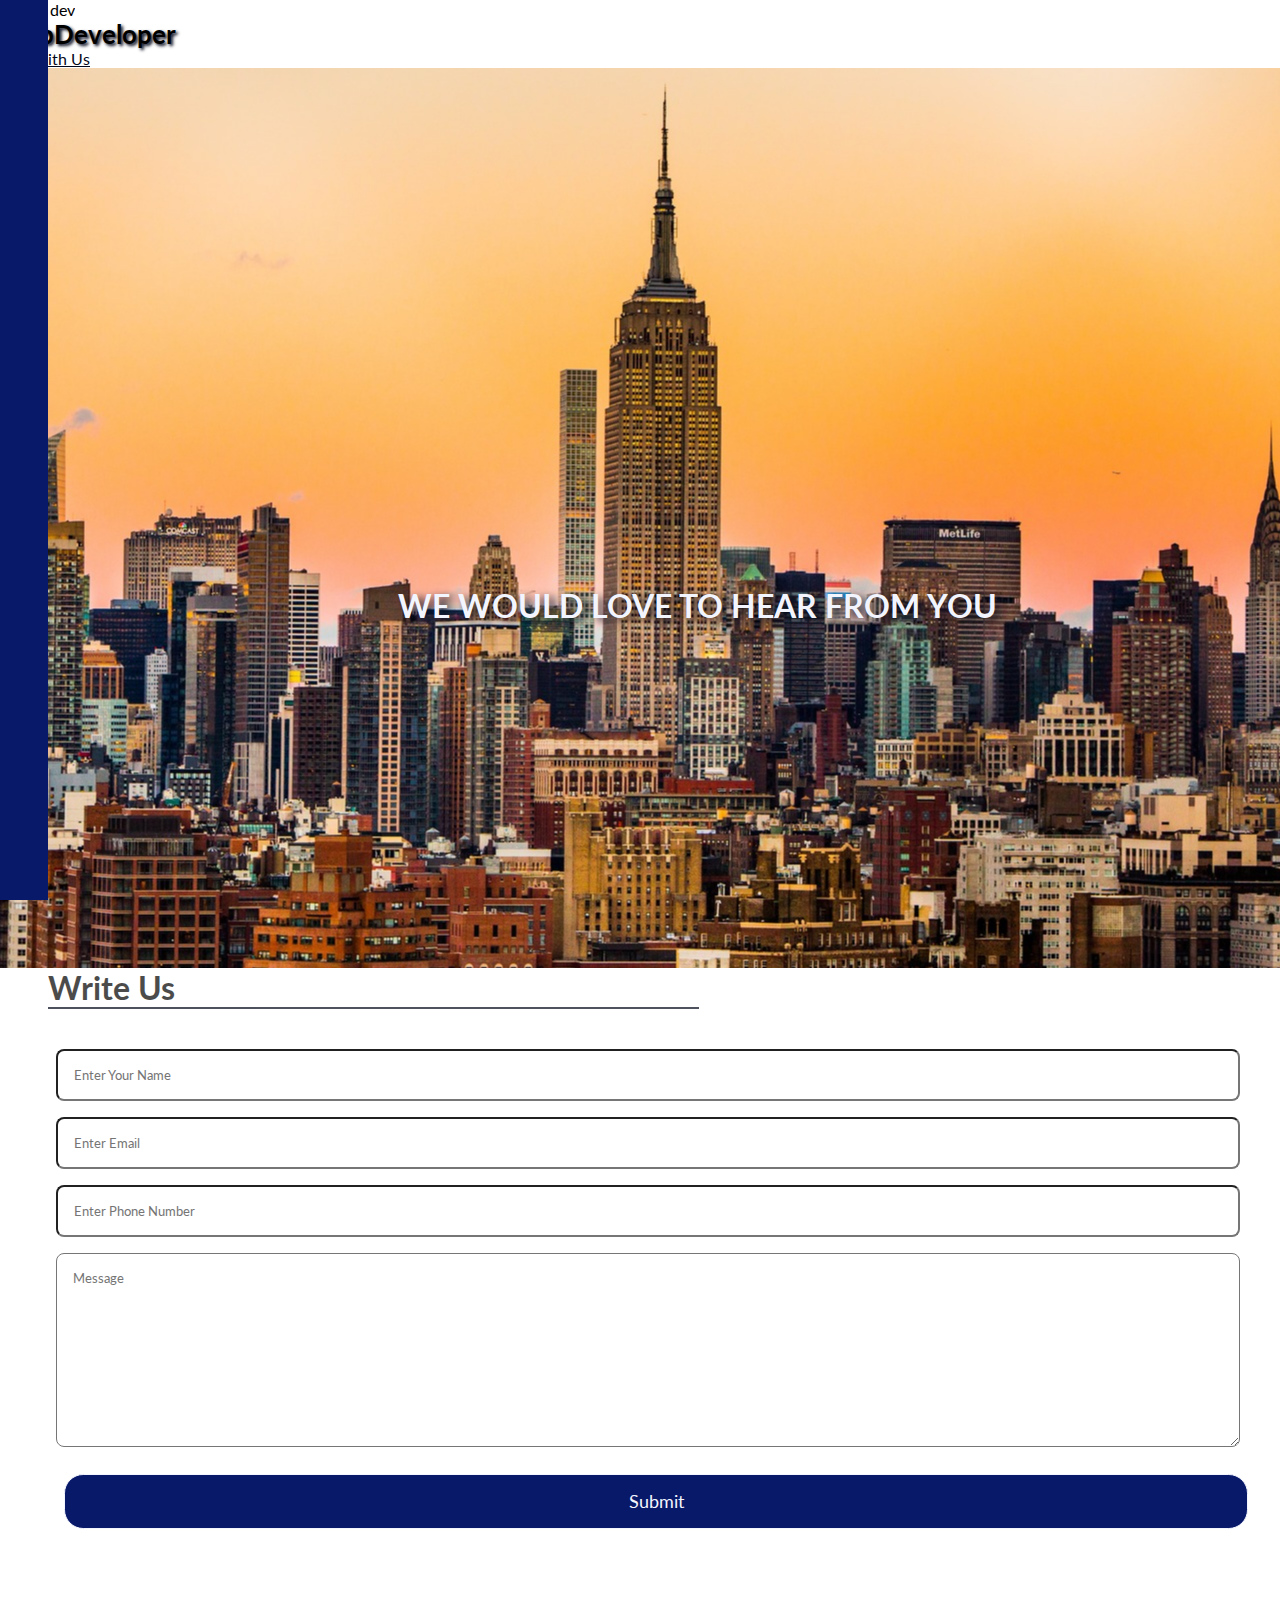
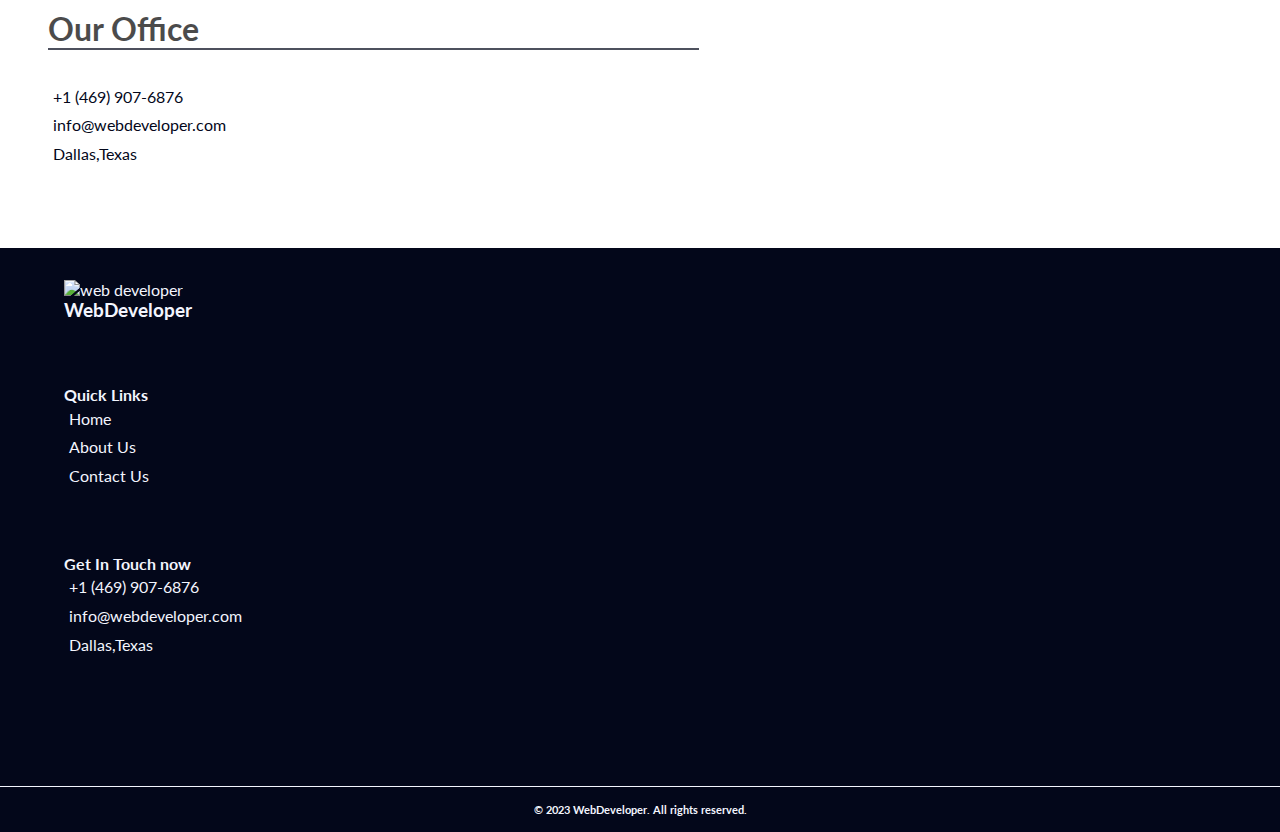
==== pages/contactUs.html @ cac0d7f2 "add contact us and about us pages" ====
<!DOCTYPE html>
<html lang="en">

<head>
    <meta charset="UTF-8">
    <meta name="title" content="contact with Web Developer">
    <meta name="description" content="You can have contact with us">
    <meta name="keywords" content="contact with web developer ">
    <meta name="author" content="Amir Famili">
    <meta name="robots" content="follow, index">
    <meta http-equiv="X-UA-Compatible" content="IE=edge">
    <meta name="viewport" content="width=device-width, initial-scale=1.0">

    <link rel="stylesheet" href="../css/style.css">
    <link rel="stylesheet" href="../css/contactUs.css">
    <!-- Bootstrap -->
    <link rel="stylesheet" href="https://cdn.jsdelivr.net/npm/bootstrap@4.1.3/dist/css/bootstrap.min.css"
        integrity="sha384-MCw98/SFnGE8fJT3GXwEOngsV7Zt27NXFoaoApmYm81iuXoPkFOJwJ8ERdknLPMO" crossorigin="anonymous">

    <!-- End Bootstrap -->

    <!-- FontAwesome -->
    <link href="https://use.fontawesome.com/releases/v6.4.2/css/all.css" rel="stylesheet">
    <!-- End FontAwesome -->


    <!-- AOS Animation -->
    <link rel="stylesheet" href="https://unpkg.com/aos@next/dist/aos.css" />
    <!-- End AOS Animation -->

    <title>About Web Developer</title>
</head>


<body>

    <!-- * Header -->
    <div class="header-section">
        <div class="icon-top">
            <i class="fa-solid fa-bars  "></i>
        </div>

        <div class="icon-bottom">
            <a href="https://github.com/AmirFamili">
                <i class="icon-4  fa-brands fa-github"></i>
            </a>

            <a href="https://stackoverflow.com/users/22900969/amir-famili">
                <i class="icon-3  fa-brands fa-stack-overflow"></i>
            </a>

            <a href="https://stackoverflow.com/users/22900969/amir-famili">
                <i class="icon-2  fa-brands fa-facebook"></i>
            </a>

            <a href="https://stackoverflow.com/users/22900969/amir-famili">
                <i class="icon-1  fa-brands fa-telegram"></i>
            </a>
        </div>

    </div>
    <!-- * End Header -->


    <!-- * Main section -->
    <section class="mainSection container-fluid position-relative">

        <header class="header position-fixed d-flex justify-content-between align-items-center position-absolute p-2">
            <div class="box-logo  d-flex align-items-center">
                <img class="logo ml-5 mt-1" src="../images/logo.png" alt="web dev">
                <h2 class="d-inline text-white">WebDeveloper</h2>
            </div>
            <a href="tel:4699076876" class=" btn btn-outline-dark p-md-3  mr-3  btn-call  ">Talk With Us</a>
        </header>
        <div class="main-box  row">
            <div class="box-left  col-sm-7 ">
               
                    <h1 id="title"> WE WOULD LOVE TO HEAR FROM YOU</h1>
               
            </div>
            <div class="box-right  col-sm-5 pt-5 mt-5">
                <div id="main-form">
                    <h2>Write Us</h2>
                    <form action="contactUs.html" enctype="multipart/form-data">

                        <input class="input  border" id="name" type="text" name="name"
                            placeholder="Enter Your Name"><br />
                        <input class="input border" id="email" type="email" name="email" placeholder="Enter Email">
                        <input class="input border" id="phone" type="tel" name="phone" placeholder="Enter Phone Number">
                        <textarea class="input border" name="message" id="message" cols="30" rows="10"
                            placeholder="Message"></textarea><br />
                        <input type="submit" id="submit" value="Submit">
                    </form>

                </div>
                <div class="information">
                    <h2>Our Office</h2>
                    <a href="tel:4699076876">+1 (469) 907-6876</a>
                    <a href="mailto:amirmohammad.familii@gmail.com">info@webdeveloper.com</a>
                    <a
                        href="https://www.google.com/maps/place/Dallas,+TX/@32.8196949,-97.3554243,10z/data=!3m1!4b1!4m9!1m2!2m1!1s1200!3m5!1s0x864c19f77b45974b:0xb9ec9ba4f647678f!8m2!3d32.7766642!4d-96.7969879!16zL20vMGYycnE?entry=ttu">Dallas,Texas
                    </a>
                </div>

            </div>
        </div>
    </section>
    <!-- * End Main section -->


    <!-- * Footer -->
    <footer class="footer ">
        <div class="footer-top d-md-flex align-items-center justify-content-around ml-md-0 ml-5">
            <div class="box boxLogo">
                <img class="logo ml-4 mt-1" src="../images/logo.png" alt="web developer"><br />
                <h3 class="d-inline text-white">WebDeveloper</h3>
            </div>
            <div class="box">
                <h4>
                    Quick Links
                </h4>
                <a href="../index.html">Home</a>
                <a href="./aboutUs.html">About Us</a>
                <a href="#">Contact Us</a>
            </div>
            <div class="box">
                <h4>
                    Get In Touch now
                </h4>
                <a href="tel:4699076876">+1 (469) 907-6876</a>
                <a href="mailto:amirmohammad.familii@gmail.com">info@webdeveloper.com</a>
                <a
                    href="https://www.google.com/maps/place/Dallas,+TX/@32.8196949,-97.3554243,10z/data=!3m1!4b1!4m9!1m2!2m1!1s1200!3m5!1s0x864c19f77b45974b:0xb9ec9ba4f647678f!8m2!3d32.7766642!4d-96.7969879!16zL20vMGYycnE?entry=ttu">Dallas,Texas
                </a>
            </div>
            <div class="box"></div>

        </div>
        <div class="footer-bottom">
            <h6 class="">© 2023 WebDeveloper. All rights reserved.</h6>
        </div>
    </footer>
    <!-- * End Footer -->



    <!-- Gsap -->
    <script src="https://cdnjs.cloudflare.com/ajax/libs/gsap/3.12.3/gsap.min.js" defer></script>

    <script src="https://cdnjs.cloudflare.com/ajax/libs/gsap/3.12.3/ScrollTrigger.min.js"></script>
    <!-- End Gsap -->

    <!-- BootStarp -->
    <script src="https://code.jquery.com/jquery-3.3.1.slim.min.js"
        integrity="sha384-q8i/X+965DzO0rT7abK41JStQIAqVgRVzpbzo5smXKp4YfRvH+8abtTE1Pi6jizo"
        crossorigin="anonymous"></script>
    <script src="https://cdn.jsdelivr.net/npm/popper.js@1.14.3/dist/umd/popper.min.js"
        integrity="sha384-ZMP7rVo3mIykV+2+9J3UJ46jBk0WLaUAdn689aCwoqbBJiSnjAK/l8WvCWPIPm49"
        crossorigin="anonymous"></script>
    <script src="https://cdn.jsdelivr.net/npm/bootstrap@4.1.3/dist/js/bootstrap.min.js"
        integrity="sha384-ChfqqxuZUCnJSK3+MXmPNIyE6ZbWh2IMqE241rYiqJxyMiZ6OW/JmZQ5stwEULTy"
        crossorigin="anonymous"></script>
    <!-- End BootStarp -->



    <script src="../js/javascript.js" defer></script>
    <script src="../js/contactUs.js"></script>

</body>

</html>
---- css/style.css ----
@import url("https://fonts.googleapis.com/css2?family=Lato&display=swap");
* {
  -webkit-box-sizing: border-box;
          box-sizing: border-box;
  padding: 0;
  margin: 0;
  font-family: "Lato", sans-serif;
}

.header-section {
  position: fixed;
  width: 3rem;
  height: 100%;
  background-color: #081969;
  text-align: center;
  z-index: 10;
}
.header-section .icon-top i {
  color: #f3f5fe;
  font-size: 1.6rem;
  margin-top: 2rem;
  cursor: pointer;
}
.header-section .icon-bottom {
  position: absolute;
  left: 0.2rem;
  bottom: 2rem;
}
.header-section .icon-bottom i {
  color: #f3f5fe;
  font-size: 1.6rem;
  margin-top: 1.5rem;
  cursor: pointer;
}

.main-section {
  height: 102vh;
  background: linear-gradient(122deg, #03071A 49.37%, #0C195E 82.36%, #00168A 94.47%);
}
.main-section .header .box-logo .logo {
  width: 90px;
}
.main-section .header .box-logo h2 {
  font-size: 1.6rem;
}
.main-section .header .btn-call {
  text-align: right;
  border-radius: 3rem;
  color: #f3f5fe;
}
@media (max-width: 767px) {
  .main-section .header .box-logo h2 {
    font-size: 1.3rem;
  }
}
@media (max-width: 490px) {
  .main-section .header .box-logo .logo {
    width: 60px;
  }
  .main-section .header .box-logo h2 {
    font-size: 1.1rem;
  }
}
.main-section .main-section-box {
  height: 100vh;
}
.main-section .main-section-box .box-1 {
  margin-top: 1rem;
}
.main-section .main-section-box .box-1 h1 {
  font-size: 3rem;
}
.main-section .main-section-box .box-1 p {
  font-size: 1.4rem;
}
.main-section .main-section-box .box-1 .btn-start {
  border-radius: 3rem;
  font-size: 1.1rem;
}
.main-section .main-section-box .box-2 {
  margin-top: 1rem;
  text-align: center;
}
.main-section .main-section-box .box-2 img {
  width: 80%;
}
@media (max-width: 1600px) {
  .main-section .main-section-box .box-1 h1 {
    margin-top: 7rem;
  }
}
@media (max-width: 1200px) {
  .main-section .main-section-box .box-1 {
    margin-top: 5rem;
  }
  .main-section .main-section-box .box-1 h1 {
    font-size: 2.5rem;
  }
  .main-section .main-section-box .box-1 p {
    font-size: 1.2rem;
  }
  .main-section .main-section-box .box-1 .btn-start {
    font-size: 1rem;
  }
  .main-section .main-section-box .box-2 {
    margin-top: 5rem;
  }
}
@media (max-width: 980px) {
  .main-section .main-section-box .box-1 h1 {
    font-size: 2.2rem;
  }
}
@media (max-width: 850px) {
  .main-section .main-section-box .box-1 h1 {
    font-size: 2rem;
  }
}
@media (max-width: 767px) {
  .main-section .main-section-box .box-1 {
    text-align: center;
    margin-top: 0rem;
  }
  .main-section .main-section-box .box-1 h1 {
    font-size: 2rem;
  }
  .main-section .main-section-box .box-1 p {
    font-size: 1.1rem;
  }
  .main-section .main-section-box .box-1 .btn-start {
    font-size: 1rem;
  }
  .main-section .main-section-box .box-2 {
    margin-top: 0rem;
    text-align: center;
  }
  .main-section .main-section-box .box-2 img {
    width: 45%;
    margin-top: 0;
  }
}
@media (max-width: 685px) {
  .main-section .main-section-box .box-1 h1 {
    font-size: 1.7rem;
  }
  .main-section .main-section-box .box-1 p {
    font-size: 1.1rem;
  }
  .main-section .main-section-box .box-1 .btn-start {
    font-size: 1rem;
  }
}
@media (max-width: 499px) {
  .main-section .main-section-box .box-1 {
    margin-top: 1rem;
  }
}

@media (max-height: 550px) {
  .main-section {
    height: 152vh;
  }
}
.our-projects {
  overflow: hidden;
}
.our-projects h2 {
  color: #03071A;
  font-size: 3.3rem;
  padding: 3.5rem;
  text-align: center;
}
@media (max-width: 1200px) {
  .our-projects h2 {
    font-size: 3rem;
  }
}
@media (max-width: 1100px) {
  .our-projects h2 {
    font-size: 2.8rem;
  }
}
@media (max-width: 1000px) {
  .our-projects h2 {
    font-size: 2.5rem;
  }
}
@media (max-width: 800px) {
  .our-projects h2 {
    font-size: 2.3rem;
  }
}
@media (max-width: 600px) {
  .our-projects h2 {
    font-size: 2rem;
  }
}
.our-projects .projectBox1 {
  margin-left: -250px;
  display: grid;
  grid-auto-flow: column;
}
.our-projects .projectBox1 img {
  height: 250px;
  margin: 2rem;
  border-radius: 1rem;
  -webkit-box-shadow: 0.1rem 0.1rem 0.5rem #03071A;
          box-shadow: 0.1rem 0.1rem 0.5rem #03071A;
}
.our-projects .projectBox2 {
  direction: rtl;
  margin-right: -200px;
  display: grid;
  grid-auto-flow: column;
}
.our-projects .projectBox2 img {
  height: 250px;
  margin: 2rem;
  border-radius: 1rem;
  -webkit-box-shadow: 0.1rem 0.1rem 0.5rem #03071A;
          box-shadow: 0.1rem 0.1rem 0.5rem #03071A;
}

.products {
  background: #03071A;
  height: 120vh;
}
.products h2 {
  color: #03071A;
  font-size: 3.3rem;
  padding: 3.5rem;
  text-align: center;
  color: #f3f5fe;
}
@media (max-width: 1200px) {
  .products h2 {
    font-size: 3rem;
  }
}
@media (max-width: 1100px) {
  .products h2 {
    font-size: 2.8rem;
  }
}
@media (max-width: 1000px) {
  .products h2 {
    font-size: 2.5rem;
  }
}
@media (max-width: 800px) {
  .products h2 {
    font-size: 2.3rem;
  }
}
@media (max-width: 600px) {
  .products h2 {
    font-size: 2rem;
  }
}
.products .show-products {
  display: grid;
  grid-auto-flow: column;
  overflow-x: auto;
}
.products .show-products .product {
  width: 23rem;
  height: 33rem;
  border: #f3f5fe 2px solid;
  margin: 1rem 2.3rem;
  color: #f3f5fe;
  border-radius: 1rem;
  padding: 0.5rem;
  overflow: hidden;
}
.products .show-products .product h3 {
  color: #f3f5fe;
  text-align: center;
  padding: 1.3rem;
}
.products .show-products .product h4 {
  text-align: center;
  padding: 1rem;
}
.products .show-products .product .button {
  text-align: center;
  margin: 0.8rem;
}
.products .show-products .product .button .btn-order {
  padding: 0.6rem;
  border: 2px solid #f3f5fe;
  border-radius: 1.2rem;
  text-decoration: none;
  color: #f3f5fe;
}
.products .show-products .product .product-info {
  margin: 1rem 0.5rem 0.5rem;
  width: 100%;
  height: 100%;
  display: grid;
  grid-auto-flow: row;
  overflow-y: auto;
  padding: 1.5rem 3rem;
}
.products .show-products .product:hover {
  color: #03071A;
  background: #f3f5fe;
}
.products .show-products .product:hover h3 {
  color: #03071A;
}
.products .show-products .product:hover .btn-order {
  background-color: #001a8c;
  border: 2px solid #001a8c;
}
.products .show-products .product:hover .btn-order:hover {
  background-color: #f3f5fe;
  border: 2px solid #001a8c;
  color: #001a8c;
  text-shadow: 0.1rem 0.1rem 0.6rem #03071A;
}
@media (max-width: 490px) {
  .products .show-products .product {
    width: 18rem;
    height: 34rem;
    margin: 1rem 1.7rem;
  }
}

.askQuestions {
  background-color: #f3f5fe;
  padding: 2rem 1rem;
  margin-left: 2rem;
}
.askQuestions .questionsTitle {
  padding-top: 18%;
  padding-bottom: 20%;
}
.askQuestions .questionsTitle h2 {
  color: #03071A;
  font-size: 4rem;
}
.askQuestions .questions {
  padding-top: 15%;
  padding-bottom: 5%;
}
.askQuestions .questions .card button {
  color: #03071A;
  text-decoration: none;
}
@media (max-width: 1200px) {
  .askQuestions .questionsTitle h2 {
    font-size: 3rem;
  }
}
@media (max-width: 950px) {
  .askQuestions .questionsTitle h2 {
    font-size: 2.3rem;
  }
}
@media (max-width: 900px) {
  .askQuestions .questionsTitle {
    padding-top: 25%;
  }
}
@media (max-width: 767px) {
  .askQuestions .questionsTitle {
    padding-top: 0;
    padding-bottom: 0;
  }
  .askQuestions .questionsTitle h2 {
    font-size: 2.8rem;
    text-align: center;
  }
  .askQuestions .questions {
    padding-top: 0;
  }
}
@media (max-width: 767px) {
  .askQuestions .questionsTitle h2 {
    font-size: 2.3rem;
  }
  .askQuestions .card {
    margin-left: 2rem;
  }
  .askQuestions .card .card-header {
    padding-left: 0;
    padding-right: 0;
  }
  .askQuestions .card button {
    font-size: 0.9rem;
  }
}
@media (max-width: 575px) {
  .askQuestions .questionsTitle h2 {
    font-size: 2rem;
  }
}

@media (max-width: 490px) {
  .questions-section {
    display: none;
  }
}
.message {
  background-color: #03071A;
  padding: 6rem 0;
  text-align: center;
}
.message .messageTitle h2 {
  padding-top: 3rem;
  font-size: 3.6rem;
}
.message .form form .input {
  color: #f3f5fe;
  padding: 1rem;
  margin: 0.5rem;
  background: #1d1d1e;
  border-radius: 0.5rem;
}
.message .form form .border {
  border: 1px solid #F8F7FF;
}
.message .form form #email {
  width: 35%;
}
.message .form form #phone {
  width: 35%;
}
.message .form form #submit {
  background: #081969;
  padding: 1rem 4rem;
  border: 1px solid #f3f5fe;
  border-radius: 1.2rem;
  text-decoration: none;
  color: #f3f5fe;
  margin-top: 1rem;
  font-size: 1.1rem;
}
.message .form form #submit:hover {
  background: #f3f5fe;
  color: #081969;
  cursor: pointer;
}
.message .error {
  border: 1px solid red;
}
.message .success {
  border: 1px solid green;
}
@media (max-width: 1250px) {
  .message .messageTitle h2 {
    font-size: 3.2rem;
  }
}
@media (max-width: 1100px) {
  .message .messageTitle h2 {
    font-size: 3rem;
  }
}
@media (max-width: 980px) {
  .message .messageTitle h2 {
    font-size: 2.8rem;
  }
}
@media (max-width: 880px) {
  .message .messageTitle h2 {
    font-size: 2.4rem;
    padding-bottom: 3rem;
  }
}
@media (max-width: 730px) {
  .message .messageTitle h2 {
    font-size: 2rem;
    padding-bottom: 3rem;
  }
}
@media (max-width: 600px) {
  .message .messageTitle h2 {
    font-size: 1.6rem;
    padding-bottom: 3rem;
  }
}
@media (max-width: 530px) {
  .message .messageTitle h2 {
    font-size: 1.5rem;
    padding-bottom: 3rem;
    padding-left: 1.5rem;
  }
  .message .form form {
    margin-left: 1.4rem;
  }
}

.footer {
  background-color: #03071A;
}
.footer .footer-top {
  color: #f3f5fe;
  padding: 0 2rem 2rem;
}
.footer .footer-top .box {
  padding: 2rem;
}
.footer .footer-top .box a {
  display: block;
  padding: 0.3rem;
  text-decoration: none;
  color: #f3f5fe;
}
@media (max-width: 940px) {
  .footer .footer-top .boxLogo {
    display: none;
  }
}
.footer .footer-bottom {
  border-top: 1px solid #f3f5fe;
  padding: 1rem;
}
.footer .footer-bottom h6 {
  color: #f3f5fe;
  text-align: center;
}
---- css/contactUs.css ----
@import url("https://fonts.googleapis.com/css2?family=Lato&display=swap");
* {
  -webkit-box-sizing: border-box;
          box-sizing: border-box;
  padding: 0;
  margin: 0;
  font-family: "Lato", sans-serif;
}

.mainSection .header {
  z-index: 5;
  width: 100%;
}
.mainSection .header .box-logo .logo {
  width: 90px;
}
.mainSection .header .box-logo h2 {
  font-size: 1.6rem;
  text-shadow: 0.1rem 0.1rem 0.2rem #03071A;
}
.mainSection .header .btn-call {
  text-align: right;
  border-radius: 3rem;
  color: #03071A;
}
.mainSection .header .btn-call:hover {
  color: #f3f5fe;
  background-color: #001a8c;
}
@media (max-width: 767px) {
  .mainSection .header .box-logo h2 {
    font-size: 1.3rem;
  }
}
@media (max-width: 490px) {
  .mainSection .header .box-logo .logo {
    width: 60px;
  }
  .mainSection .header .box-logo h2 {
    font-size: 1.1rem;
  }
}
.mainSection .box-left {
  margin-left: -15px;
  text-align: center;
  background: url("../images/contactUs/bg-city.jpg");
  background-position: center;
  background-repeat: no-repeat;
  height: 100vh;
}
.mainSection .box-left #title {
  color: #f3f5fe;
  padding-top: 40%;
  margin-left: 10%;
  text-shadow: 0.3rem 0.2rem 0.5rem #03071A;
}
@media (max-width: 1100px) {
  .mainSection .box-left #title {
    font-size: 2.1rem;
  }
}
@media (max-width: 900px) {
  .mainSection .box-left #title {
    font-size: 1.7rem;
    padding-top: 60%;
  }
}
@media (max-width: 800px) {
  .mainSection .box-left #title {
    font-size: 1.5rem;
  }
}
@media (max-width: 700px) {
  .mainSection .box-left #title {
    font-size: 1.3rem;
    padding: 70% 1rem 0;
    padding-top: 70%;
  }
}
@media (max-width: 600px) {
  .mainSection .box-left #title {
    font-size: 1.6rem;
  }
}
.mainSection .box-right {
  padding-left: 3rem;
  padding-right: 3rem;
}
.mainSection .box-right #main-form h2 {
  border-bottom: 2px solid #03071A;
  opacity: 0.7;
  font-size: 2rem;
  width: 55%;
  margin-bottom: 2rem;
}
.mainSection .box-right #main-form form {
  width: 100%;
}
.mainSection .box-right #main-form form .input {
  width: 100%;
  padding: 1rem;
  margin: 0.5rem;
  border-radius: 0.5rem;
}
.mainSection .box-right #main-form form #submit {
  width: 100%;
  background: #081969;
  padding: 1rem 4rem;
  border: 1px solid #f3f5fe;
  border-radius: 1.2rem;
  text-decoration: none;
  color: #f3f5fe;
  margin-top: 1rem;
  font-size: 1.1rem;
  margin-left: 1rem;
}
.mainSection .box-right #main-form form #submit:hover {
  border: 2px solid #081969;
  background: #f3f5fe;
  color: #081969;
  cursor: pointer;
}
.mainSection .box-right #main-form form .error {
  border: 2px solid red;
}
.mainSection .box-right #main-form form .success {
  border: 2px solid green;
}
.mainSection .box-right .information {
  margin-bottom: 5rem;
}
.mainSection .box-right .information h2 {
  border-bottom: 2px solid #03071A;
  opacity: 0.7;
  font-size: 2rem;
  width: 55%;
  margin-bottom: 2rem;
  margin-top: 5rem;
}
.mainSection .box-right .information a {
  display: block;
  padding: 0.3rem;
  text-decoration: none;
  color: #03071A;
}
.mainSection .box-right .information a:hover {
  color: #001a8c;
}
@media (max-width: 800px) {
  .mainSection .box-right {
    padding-left: 1rem;
    padding-right: 1rem;
  }
}
@media (max-width: 576px) {
  .mainSection .box-right {
    padding-left: 4rem;
    padding-right: rem;
  }
}
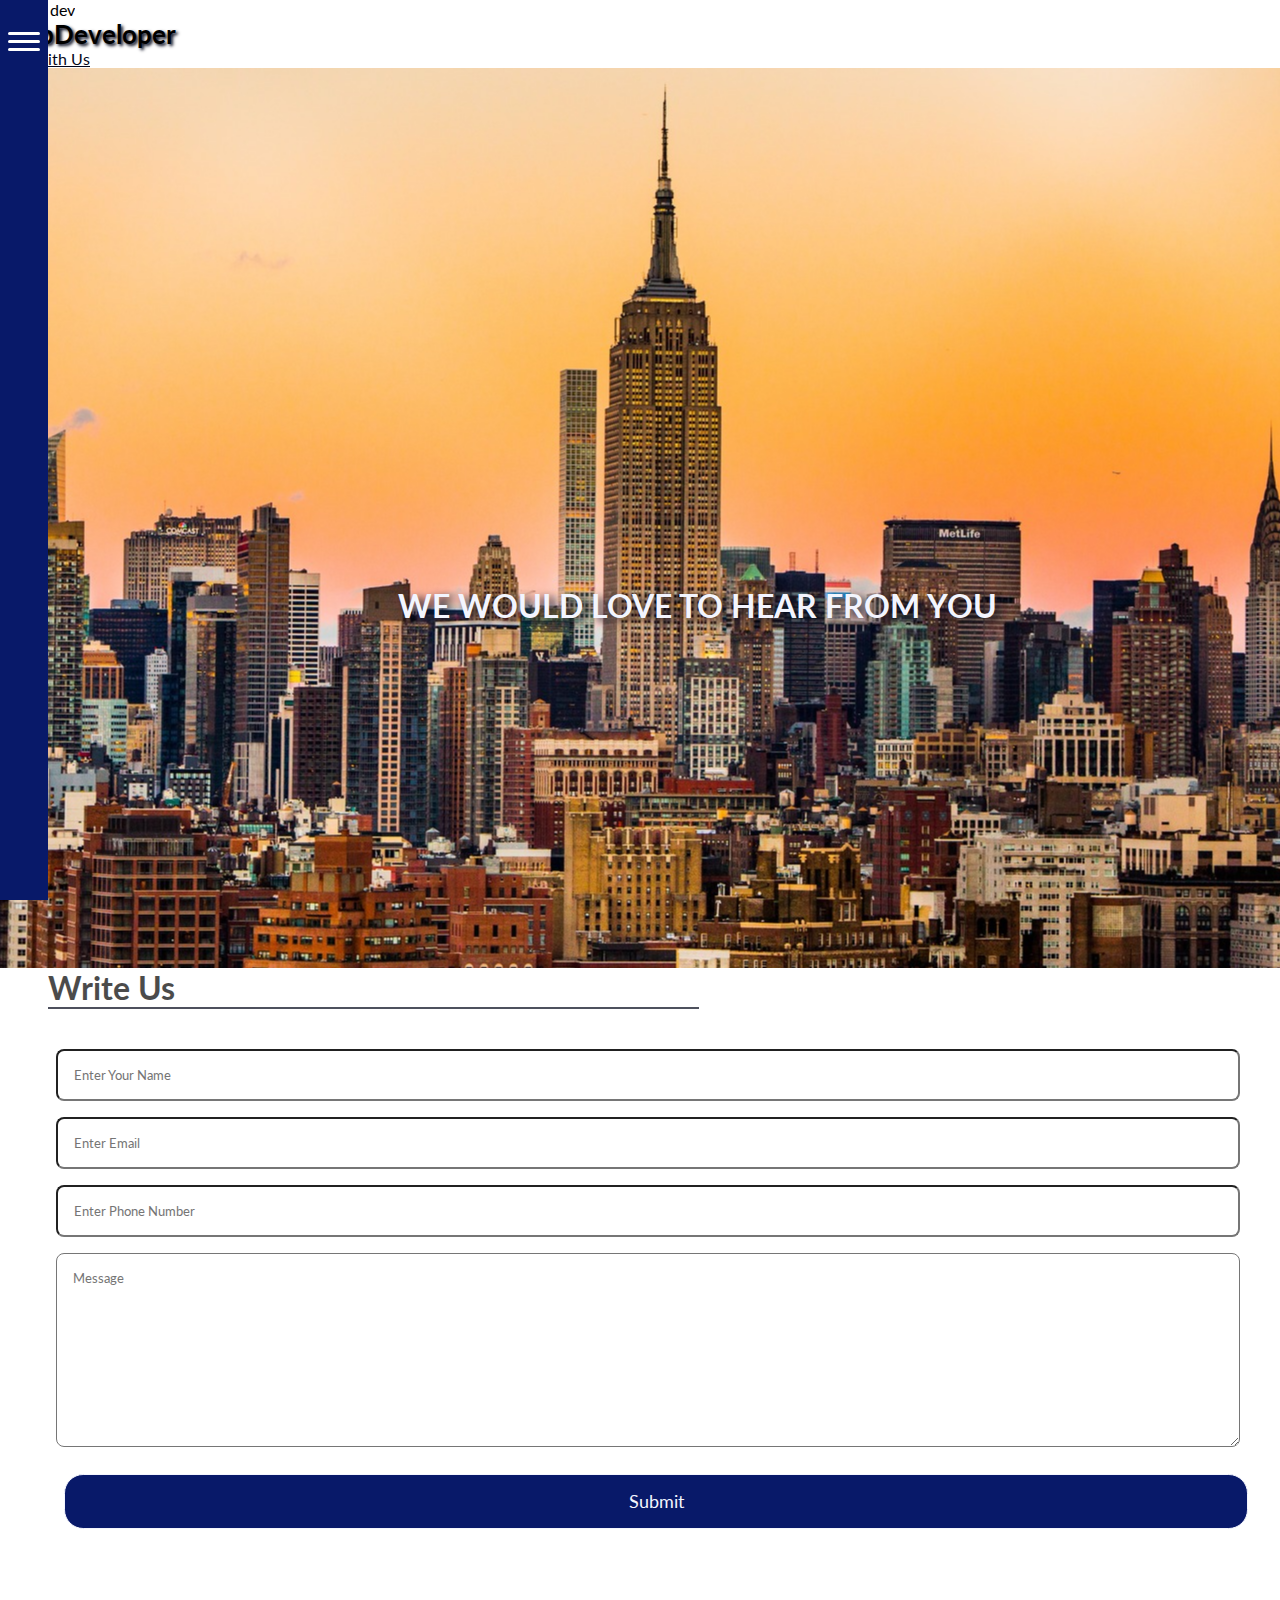
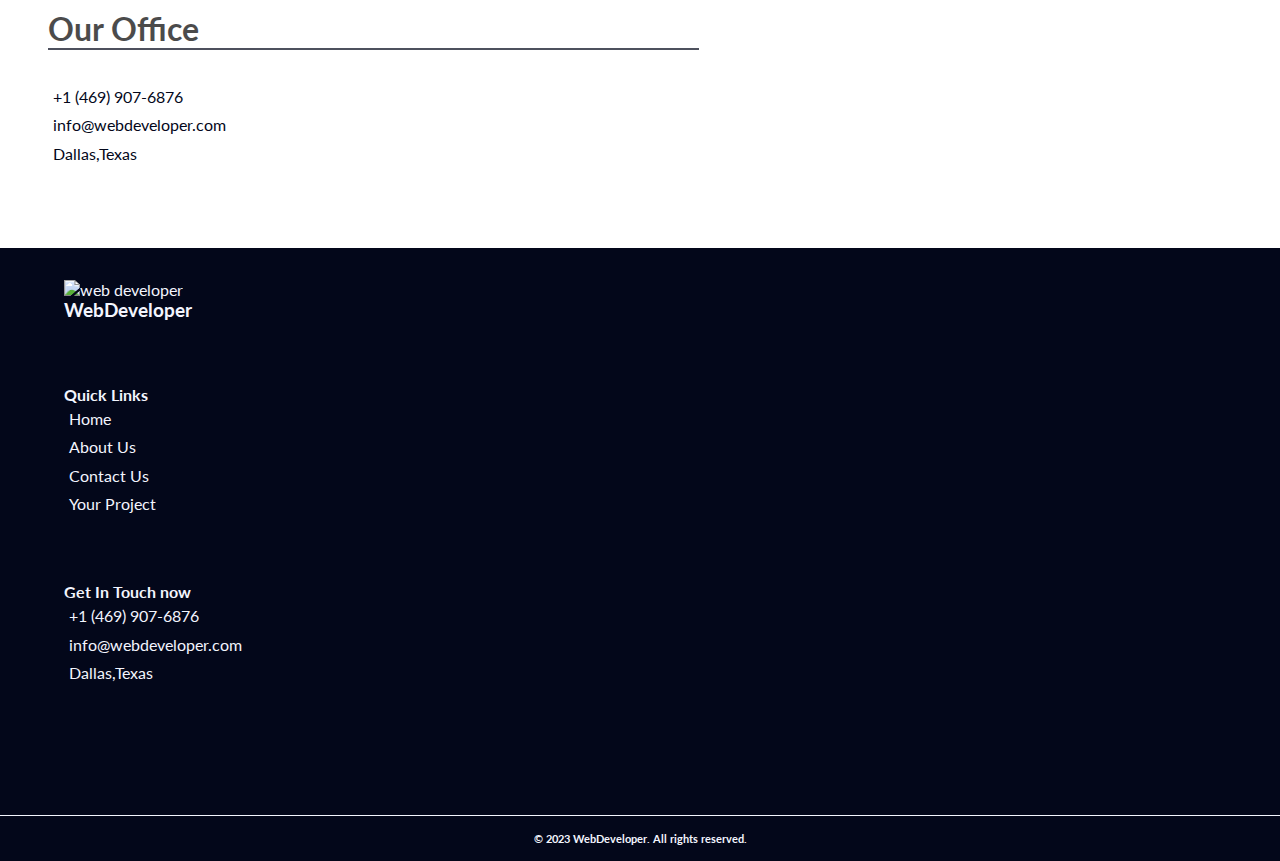
==== commit 7d85afd0: "Add Chatbot and Hamburger Menu" ====
--- a/pages/contactUs.html
+++ b/pages/contactUs.html
@@ -3,7 +3,7 @@
 
 <head>
     <meta charset="UTF-8">
-    <meta name="title" content="contact with Web Developer">
+    <meta name="title" content="WebDeveloper | contact ">
     <meta name="description" content="You can have contact with us">
     <meta name="keywords" content="contact with web developer ">
     <meta name="author" content="Amir Famili">
@@ -28,7 +28,7 @@
     <link rel="stylesheet" href="https://unpkg.com/aos@next/dist/aos.css" />
     <!-- End AOS Animation -->
 
-    <title>About Web Developer</title>
+    <title>Contact Us</title>
 </head>
 
 
@@ -36,9 +36,18 @@
 
     <!-- * Header -->
     <div class="header-section">
-        <div class="icon-top">
-            <i class="fa-solid fa-bars  "></i>
-        </div>
+        <label class="hamburger-menu">
+            <input type="checkbox">
+        </label>
+        <aside class="sidebar">
+            <nav>
+                <a href="../index.html">Home</a>
+                <a href="./aboutUs.html">About Us</a>
+                <a href="#">Contact Us</a>
+                <a href="./yourProject.html">Your Project</a>
+            </nav>
+    
+        </aside> 
 
         <div class="icon-bottom">
             <a href="https://github.com/AmirFamili">
@@ -122,6 +131,7 @@
                 <a href="../index.html">Home</a>
                 <a href="./aboutUs.html">About Us</a>
                 <a href="#">Contact Us</a>
+                <a href="./yourProject.html">Your Project</a>
             </div>
             <div class="box">
                 <h4>
@@ -164,7 +174,8 @@
 
 
 
-    <script src="../js/javascript.js" defer></script>
+    <script src="../js/important.js" defer></script>
+    <script src="../js/form.js" defer></script>
     <script src="../js/contactUs.js"></script>
 
 </body>
--- a/css/style.css
+++ b/css/style.css
@@ -15,11 +15,71 @@
   text-align: center;
   z-index: 10;
 }
-.header-section .icon-top i {
-  color: #f3f5fe;
-  font-size: 1.6rem;
-  margin-top: 2rem;
-  cursor: pointer;
+.header-section .hamburger-menu {
+  display: -webkit-box;
+  display: -ms-flexbox;
+  display: flex;
+  -webkit-box-orient: vertical;
+  -webkit-box-direction: normal;
+      -ms-flex-direction: column;
+          flex-direction: column;
+  gap: 0.3rem;
+  position: absolute;
+  left: 0.5rem;
+  top: 2rem;
+}
+.header-section .hamburger-menu input {
+  -webkit-appearance: none;
+     -moz-appearance: none;
+          appearance: none;
+}
+.header-section .hamburger-menu::before, .header-section .hamburger-menu::after, .header-section .hamburger-menu input {
+  content: "";
+  width: 2rem;
+  height: 0.2rem;
+  border-radius: 1rem;
+  -webkit-transform-origin: left center;
+          transform-origin: left center;
+  -webkit-transition: opacity 300ms ease-in-out, width 300ms ease-in-out, rotate 300ms ease-in-out, translate 300ms ease-in-out, back-ground 300ms ease-in-out;
+  transition: opacity 300ms ease-in-out, width 300ms ease-in-out, rotate 300ms ease-in-out, translate 300ms ease-in-out, back-ground 300ms ease-in-out;
+  z-index: 11;
+  background-color: white;
+}
+.header-section .hamburger-menu:has(input:checked)::before {
+  rotate: 45deg;
+  width: 1.6970562748rem;
+  translate: 0 -0.1rem;
+}
+.header-section .hamburger-menu:has(input:checked)::after {
+  rotate: -45deg;
+  width: 1.6970562748rem;
+  translate: 0 0.1rem;
+}
+.header-section .hamburger-menu input:checked {
+  opacity: 0;
+  width: 0;
+}
+.header-section .hamburger-menu:has(input:checked) + .sidebar {
+  translate: 0;
+}
+.header-section .sidebar {
+  padding-top: 3.24rem;
+  padding-left: 1rem;
+  background-color: #081969;
+  color: white;
+  width: 9rem;
+  min-height: 100vh;
+  translate: -200%;
+  -webkit-transition: translate 300ms ease-in-out;
+  transition: translate 300ms ease-in-out;
+  position: absolute;
+}
+.header-section .sidebar nav a {
+  margin-top: 0.8rem;
+  text-align: left;
+  display: block;
+  text-decoration: none;
+  color: #f3f5fe;
 }
 .header-section .icon-bottom {
   position: absolute;
@@ -47,6 +107,9 @@
   text-align: right;
   border-radius: 3rem;
   color: #f3f5fe;
+}
+.main-section .header .btn-call:hover {
+  color: #001a8c;
 }
 @media (max-width: 767px) {
   .main-section .header .box-logo h2 {
@@ -264,7 +327,7 @@
 }
 .products .show-products .product {
   width: 23rem;
-  height: 33rem;
+  height: 35rem;
   border: #f3f5fe 2px solid;
   margin: 1rem 2.3rem;
   color: #f3f5fe;
@@ -326,6 +389,31 @@
   }
 }
 
+@media (max-height: 700px) {
+  .products {
+    height: 140vh;
+  }
+}
+@media (max-height: 600px) {
+  .products {
+    height: 160vh;
+  }
+}
+@media (max-height: 510px) {
+  .products {
+    height: 200vh;
+  }
+}
+@media (max-height: 410px) {
+  .products {
+    height: 250vh;
+  }
+}
+@media (max-height: 340px) {
+  .products {
+    height: 300vh;
+  }
+}
 .askQuestions {
   background-color: #f3f5fe;
   padding: 2rem 1rem;
@@ -442,10 +530,10 @@
   cursor: pointer;
 }
 .message .error {
-  border: 1px solid red;
+  border: 1px solid rgb(255, 0, 0);
 }
 .message .success {
-  border: 1px solid green;
+  border: 1px solid rgb(0, 128, 0);
 }
 @media (max-width: 1250px) {
   .message .messageTitle h2 {
@@ -491,6 +579,186 @@
   }
 }
 
+.chatbot {
+  width: 25rem;
+  position: fixed;
+  right: 2rem;
+  bottom: 5.5rem;
+  background-color: #f3f5fe;
+  border-radius: 1rem;
+  border: 1px solid #03071A;
+  -webkit-box-shadow: 0.1rem 0.1rem 0.8rem #03071A;
+          box-shadow: 0.1rem 0.1rem 0.8rem #03071A;
+  overflow: hidden;
+  -webkit-transform: scale(0.5);
+          transform: scale(0.5);
+  pointer-events: none;
+  opacity: 0;
+  overflow: hidden;
+}
+.chatbot header {
+  background-color: #081969;
+  color: #f3f5fe;
+  padding: 1rem;
+  position: relative;
+}
+.chatbot header h2 {
+  font-size: 1.3rem;
+}
+.chatbot header i {
+  position: absolute;
+  right: 1rem;
+  top: 40%;
+  font-size: 1.2rem;
+  cursor: pointer;
+  -webkit-transform: translateY(-50%);
+          transform: translateY(-50%);
+  display: none;
+}
+.chatbot .chatbox {
+  overflow-y: auto;
+  padding: 1rem;
+  height: 25rem;
+}
+.chatbot .chatbox .chat {
+  display: -webkit-box;
+  display: -ms-flexbox;
+  display: flex;
+  -webkit-box-align: center;
+      -ms-flex-align: center;
+          align-items: center;
+  text-decoration: none;
+}
+.chatbot .chatbox .chat p {
+  color: #f3f5fe;
+  background-color: #081969;
+  padding: 0.7rem;
+  font-size: 0.95rem;
+  max-width: 75%;
+}
+.chatbot .chatbox .incoming i {
+  padding: 1.2rem 0.5rem;
+  font-size: 1.2rem;
+  -ms-flex-item-align: end;
+      align-self: flex-end;
+  color: #081969;
+}
+.chatbot .chatbox .incoming p {
+  color: #081969;
+  background-color: #e4e8fb;
+  border-radius: 0.5rem 0.5rem 0.5rem 0;
+}
+.chatbot .chatbox .outgoing {
+  -webkit-box-pack: end;
+      -ms-flex-pack: end;
+          justify-content: flex-end;
+}
+.chatbot .chatbox .outgoing p {
+  border-radius: 0.5rem 0.5rem 0 0.5rem;
+}
+.chatbot .chat-input {
+  position: absolute;
+  bottom: 0;
+  padding: 0.4rem 1rem;
+  width: 100%;
+  border-top: 1px solid #081969;
+  display: -webkit-box;
+  display: -ms-flexbox;
+  display: flex;
+  gap: 5px;
+  background-color: #f3f5fe;
+}
+.chatbot .chat-input #message {
+  width: 100%;
+  height: 3.5rem;
+  border: none;
+  outline: none;
+  padding: 1rem 0.3rem;
+  font-size: 0.95rem;
+  background-color: #f3f5fe;
+  resize: none;
+}
+.chatbot .chat-input #send-btn {
+  font-size: 1.2rem;
+  -ms-flex-item-align: center;
+      align-self: center;
+  color: #081969;
+  cursor: pointer;
+  visibility: hidden;
+}
+.chatbot .chat-input #message:valid ~ #send-btn {
+  visibility: visible;
+}
+
+@media (max-width: 490px) {
+  .chatbot {
+    right: 0;
+    bottom: 0;
+    width: 90%;
+    height: 100%;
+    z-index: 1;
+    border-radius: 0;
+  }
+  .chatbot header i {
+    display: block;
+  }
+  .chatbot .chatbox {
+    height: 90%;
+  }
+}
+.show-chatbot .chatbot {
+  -webkit-transform: scale(1);
+          transform: scale(1);
+  pointer-events: auto;
+  opacity: 1;
+  -webkit-transition: opacity 0.3s;
+  transition: opacity 0.3s;
+  -webkit-transition: -webkit-transform 0.3s;
+  transition: -webkit-transform 0.3s;
+  transition: transform 0.3s;
+  transition: transform 0.3s, -webkit-transform 0.3s;
+}
+
+.chatbot-toggler {
+  position: fixed;
+  border: none;
+  background-color: #081969;
+  color: #f3f5fe;
+  width: 3.3rem;
+  height: 3.3rem;
+  right: 2rem;
+  bottom: 2rem;
+  border-radius: 50%;
+  border: 1px solid #f3f5fe;
+  cursor: pointer;
+  display: -webkit-box;
+  display: -ms-flexbox;
+  display: flex;
+  text-align: center;
+  -webkit-box-pack: center;
+      -ms-flex-pack: center;
+          justify-content: center;
+  padding: 1rem;
+}
+.chatbot-toggler i {
+  position: absolute;
+  font-size: 1.3rem;
+}
+.chatbot-toggler i:last-child {
+  opacity: 0;
+}
+
+.show-chatbot .chatbot-toggler i:last-child {
+  opacity: 1;
+  -webkit-transition: opacity 0.5s;
+  transition: opacity 0.5s;
+}
+.show-chatbot .chatbot-toggler i:first-child {
+  opacity: 0;
+  -webkit-transition: opacity 0.5s;
+  transition: opacity 0.5s;
+}
+
 .footer {
   background-color: #03071A;
 }
